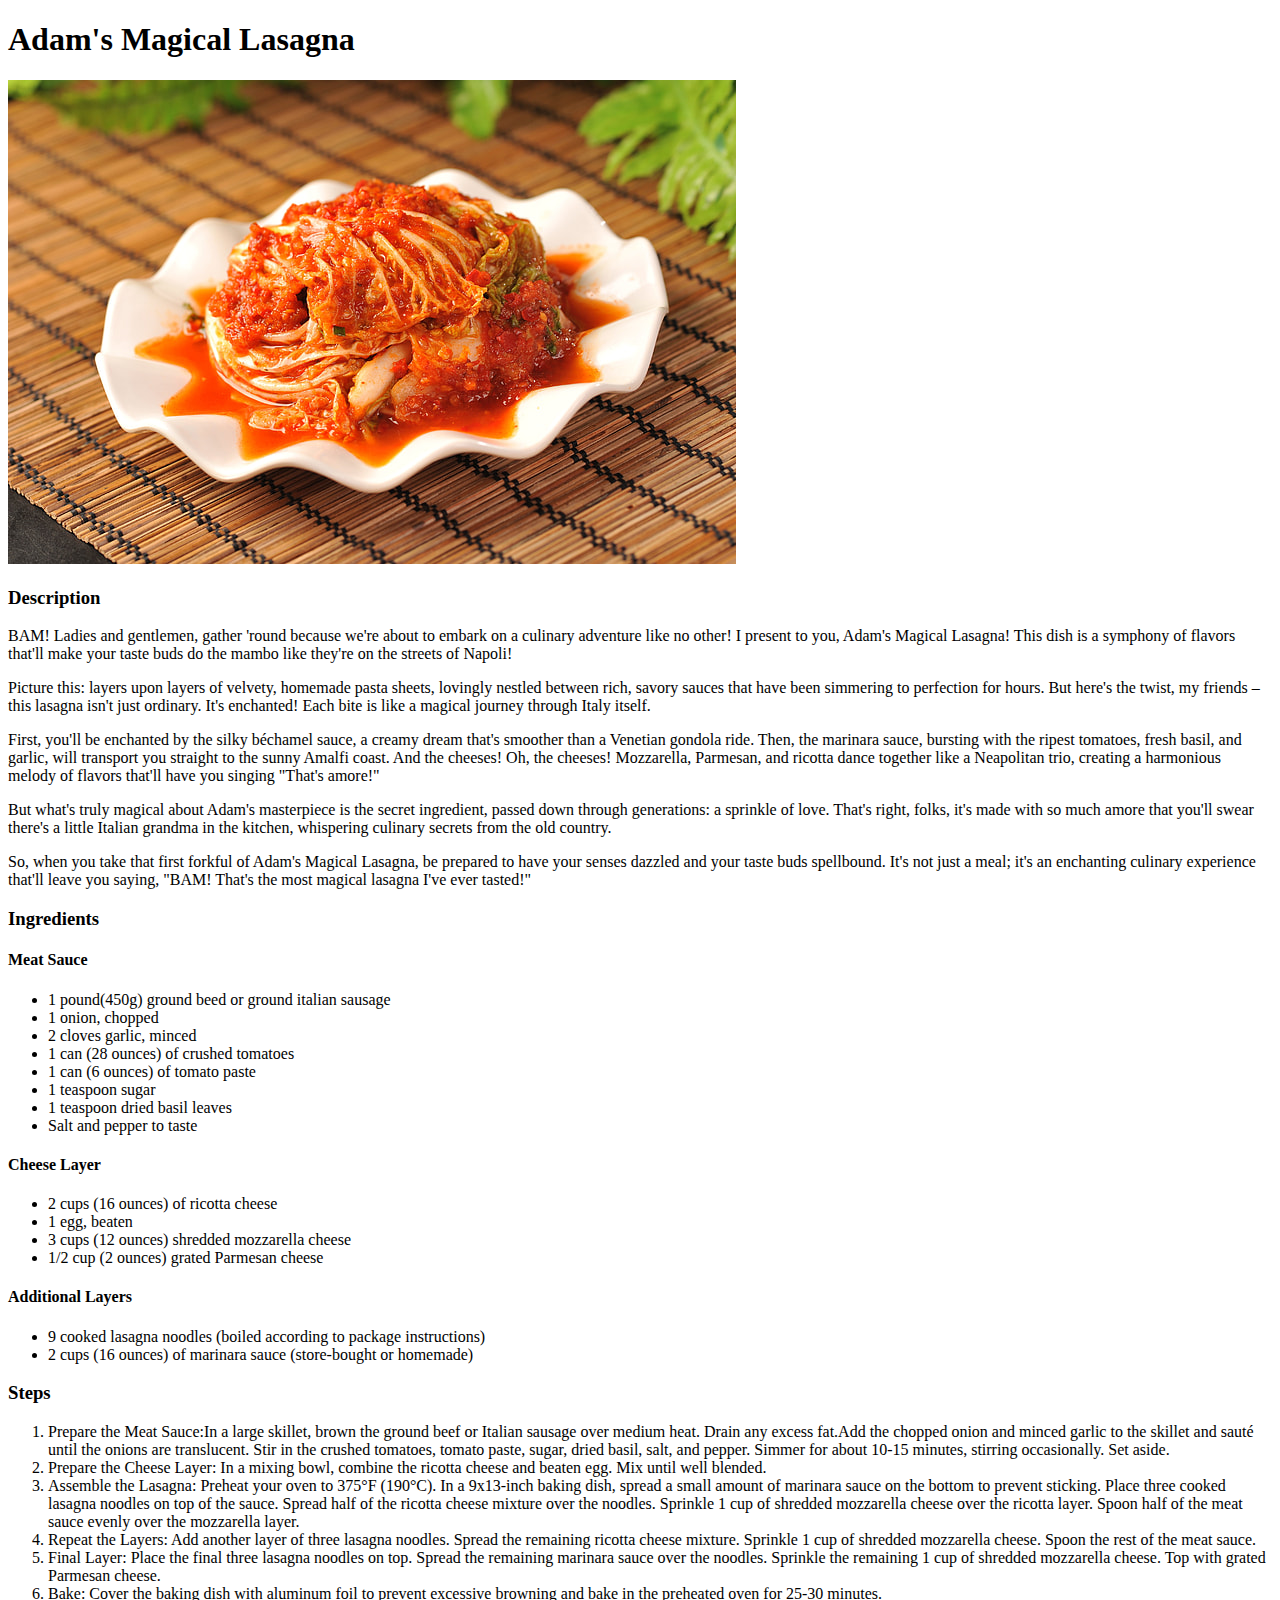
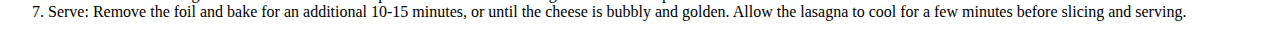
==== recipes/cookies.html @ cbd62a7b "Create content for lasagna page and structure for others" ====
<!DOCTYPE html>
<html lang="en">
  <head>
    <meta charset="UTF-8" />
    <meta name="viewport" content="width=device-width, initial-scale=1.0" />
    <title>Adam's Magical Lasagna</title>
  </head>
  <body>
    <h1>Adam's Magical Lasagna</h1>
    <img
      src="../images/lasagna.jpg"
      alt="A delicious looking, magical lasagna!"
    />
    <h3>Description</h3>
    <p>
      BAM! Ladies and gentlemen, gather 'round because we're about to embark on
      a culinary adventure like no other! I present to you, Adam's Magical
      Lasagna! This dish is a symphony of flavors that'll make your taste buds
      do the mambo like they're on the streets of Napoli!
    </p>

    <p>
      Picture this: layers upon layers of velvety, homemade pasta sheets,
      lovingly nestled between rich, savory sauces that have been simmering to
      perfection for hours. But here's the twist, my friends – this lasagna
      isn't just ordinary. It's enchanted! Each bite is like a magical journey
      through Italy itself.
    </p>

    <p>
      First, you'll be enchanted by the silky béchamel sauce, a creamy dream
      that's smoother than a Venetian gondola ride. Then, the marinara sauce,
      bursting with the ripest tomatoes, fresh basil, and garlic, will transport
      you straight to the sunny Amalfi coast. And the cheeses! Oh, the cheeses!
      Mozzarella, Parmesan, and ricotta dance together like a Neapolitan trio,
      creating a harmonious melody of flavors that'll have you singing "That's
      amore!"
    </p>

    <p>
      But what's truly magical about Adam's masterpiece is the secret
      ingredient, passed down through generations: a sprinkle of love. That's
      right, folks, it's made with so much amore that you'll swear there's a
      little Italian grandma in the kitchen, whispering culinary secrets from
      the old country.
    </p>

    <p>
      So, when you take that first forkful of Adam's Magical Lasagna, be
      prepared to have your senses dazzled and your taste buds spellbound. It's
      not just a meal; it's an enchanting culinary experience that'll leave you
      saying, "BAM! That's the most magical lasagna I've ever tasted!"
    </p>
    <h3>Ingredients</h3>
    <h4>Meat Sauce</h4>
    <ul>
      <li>1 pound(450g) ground beed or ground italian sausage</li>
      <li>1 onion, chopped</li>
      <li>2 cloves garlic, minced</li>
      <li>1 can (28 ounces) of crushed tomatoes</li>
      <li>1 can (6 ounces) of tomato paste</li>
      <li>1 teaspoon sugar</li>
      <li>1 teaspoon dried basil leaves</li>
      <li>Salt and pepper to taste</li>
    </ul>
    <h4>Cheese Layer</h4>
    <ul>
      <li>2 cups (16 ounces) of ricotta cheese</li>
      <li>1 egg, beaten</li>
      <li>3 cups (12 ounces) shredded mozzarella cheese</li>
      <li>1/2 cup (2 ounces) grated Parmesan cheese</li>
    </ul>
    <h4>Additional Layers</h4>
    <ul>
      <li>
        9 cooked lasagna noodles (boiled according to package instructions)
      </li>
      <li>2 cups (16 ounces) of marinara sauce (store-bought or homemade)</li>
    </ul>
    <h3>Steps</h3>
    <ol>
      <li>
        Prepare the Meat Sauce:In a large skillet, brown the ground beef or
        Italian sausage over medium heat. Drain any excess fat.Add the chopped
        onion and minced garlic to the skillet and sauté until the onions are
        translucent. Stir in the crushed tomatoes, tomato paste, sugar, dried
        basil, salt, and pepper. Simmer for about 10-15 minutes, stirring
        occasionally. Set aside.
      </li>
      <li>
        Prepare the Cheese Layer: In a mixing bowl, combine the ricotta cheese
        and beaten egg. Mix until well blended.
      </li>
      <li>
        Assemble the Lasagna: Preheat your oven to 375°F (190°C). In a 9x13-inch
        baking dish, spread a small amount of marinara sauce on the bottom to
        prevent sticking. Place three cooked lasagna noodles on top of the
        sauce. Spread half of the ricotta cheese mixture over the noodles.
        Sprinkle 1 cup of shredded mozzarella cheese over the ricotta layer.
        Spoon half of the meat sauce evenly over the mozzarella layer.
      </li>
      <li>
        Repeat the Layers: Add another layer of three lasagna noodles. Spread
        the remaining ricotta cheese mixture. Sprinkle 1 cup of shredded
        mozzarella cheese. Spoon the rest of the meat sauce.
      </li>
      <li>
        Final Layer: Place the final three lasagna noodles on top. Spread the
        remaining marinara sauce over the noodles. Sprinkle the remaining 1 cup
        of shredded mozzarella cheese. Top with grated Parmesan cheese.
      </li>
      <li>
        Bake: Cover the baking dish with aluminum foil to prevent excessive
        browning and bake in the preheated oven for 25-30 minutes.
      </li>
      <li>
        Serve: Remove the foil and bake for an additional 10-15 minutes, or
        until the cheese is bubbly and golden. Allow the lasagna to cool for a
        few minutes before slicing and serving.
      </li>
    </ol>
  </body>
</html>
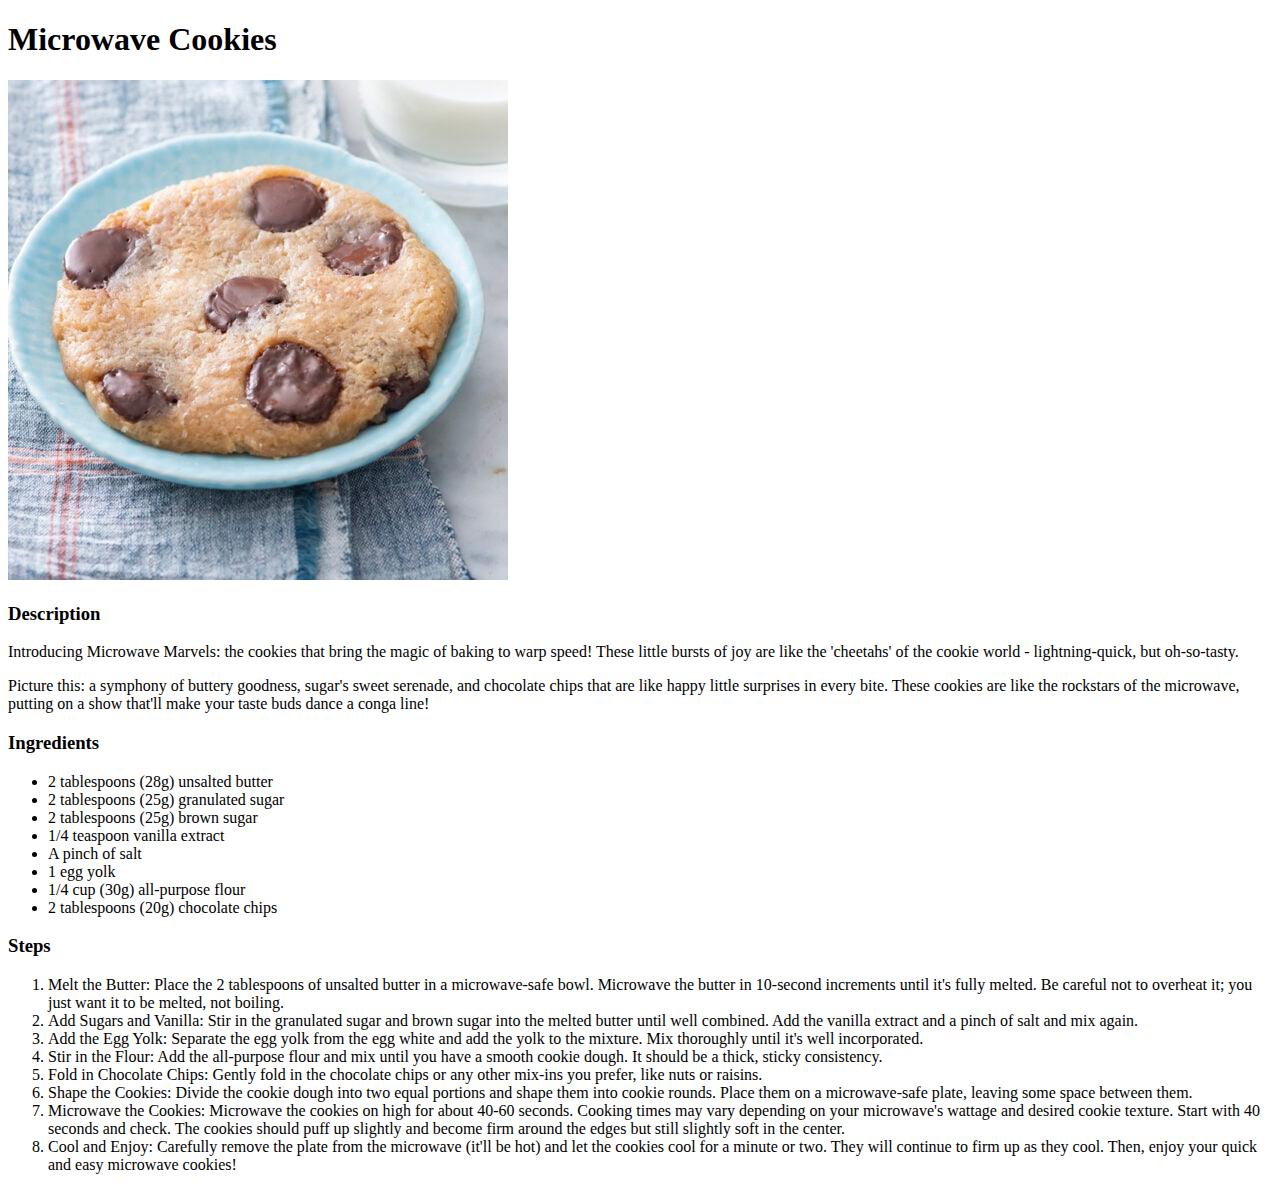
==== commit 347c18a9: "Add content for cookie and grilled cheese pages" ====
--- a/recipes/cookies.html
+++ b/recipes/cookies.html
@@ -3,120 +3,79 @@
   <head>
     <meta charset="UTF-8" />
     <meta name="viewport" content="width=device-width, initial-scale=1.0" />
-    <title>Adam's Magical Lasagna</title>
+    <title>Microwave Cookies</title>
   </head>
   <body>
-    <h1>Adam's Magical Lasagna</h1>
+    <h1>Microwave Cookies</h1>
     <img
-      src="../images/lasagna.jpg"
-      alt="A delicious looking, magical lasagna!"
+      src="../images/cookie.jpg"
+      alt="A tasty looking cookie, made quickly."
     />
     <h3>Description</h3>
     <p>
-      BAM! Ladies and gentlemen, gather 'round because we're about to embark on
-      a culinary adventure like no other! I present to you, Adam's Magical
-      Lasagna! This dish is a symphony of flavors that'll make your taste buds
-      do the mambo like they're on the streets of Napoli!
+      Introducing Microwave Marvels: the cookies that bring the magic of baking
+      to warp speed! These little bursts of joy are like the 'cheetahs' of the
+      cookie world - lightning-quick, but oh-so-tasty.
     </p>
 
     <p>
-      Picture this: layers upon layers of velvety, homemade pasta sheets,
-      lovingly nestled between rich, savory sauces that have been simmering to
-      perfection for hours. But here's the twist, my friends – this lasagna
-      isn't just ordinary. It's enchanted! Each bite is like a magical journey
-      through Italy itself.
-    </p>
-
-    <p>
-      First, you'll be enchanted by the silky béchamel sauce, a creamy dream
-      that's smoother than a Venetian gondola ride. Then, the marinara sauce,
-      bursting with the ripest tomatoes, fresh basil, and garlic, will transport
-      you straight to the sunny Amalfi coast. And the cheeses! Oh, the cheeses!
-      Mozzarella, Parmesan, and ricotta dance together like a Neapolitan trio,
-      creating a harmonious melody of flavors that'll have you singing "That's
-      amore!"
-    </p>
-
-    <p>
-      But what's truly magical about Adam's masterpiece is the secret
-      ingredient, passed down through generations: a sprinkle of love. That's
-      right, folks, it's made with so much amore that you'll swear there's a
-      little Italian grandma in the kitchen, whispering culinary secrets from
-      the old country.
-    </p>
-
-    <p>
-      So, when you take that first forkful of Adam's Magical Lasagna, be
-      prepared to have your senses dazzled and your taste buds spellbound. It's
-      not just a meal; it's an enchanting culinary experience that'll leave you
-      saying, "BAM! That's the most magical lasagna I've ever tasted!"
+      Picture this: a symphony of buttery goodness, sugar's sweet serenade, and
+      chocolate chips that are like happy little surprises in every bite. These
+      cookies are like the rockstars of the microwave, putting on a show that'll
+      make your taste buds dance a conga line!
     </p>
     <h3>Ingredients</h3>
-    <h4>Meat Sauce</h4>
     <ul>
-      <li>1 pound(450g) ground beed or ground italian sausage</li>
-      <li>1 onion, chopped</li>
-      <li>2 cloves garlic, minced</li>
-      <li>1 can (28 ounces) of crushed tomatoes</li>
-      <li>1 can (6 ounces) of tomato paste</li>
-      <li>1 teaspoon sugar</li>
-      <li>1 teaspoon dried basil leaves</li>
-      <li>Salt and pepper to taste</li>
-    </ul>
-    <h4>Cheese Layer</h4>
-    <ul>
-      <li>2 cups (16 ounces) of ricotta cheese</li>
-      <li>1 egg, beaten</li>
-      <li>3 cups (12 ounces) shredded mozzarella cheese</li>
-      <li>1/2 cup (2 ounces) grated Parmesan cheese</li>
-    </ul>
-    <h4>Additional Layers</h4>
-    <ul>
-      <li>
-        9 cooked lasagna noodles (boiled according to package instructions)
-      </li>
-      <li>2 cups (16 ounces) of marinara sauce (store-bought or homemade)</li>
+      <li>2 tablespoons (28g) unsalted butter</li>
+      <li>2 tablespoons (25g) granulated sugar</li>
+      <li>2 tablespoons (25g) brown sugar</li>
+      <li>1/4 teaspoon vanilla extract</li>
+      <li>A pinch of salt</li>
+      <li>1 egg yolk</li>
+      <li>1/4 cup (30g) all-purpose flour</li>
+      <li>2 tablespoons (20g) chocolate chips</li>
     </ul>
     <h3>Steps</h3>
     <ol>
       <li>
-        Prepare the Meat Sauce:In a large skillet, brown the ground beef or
-        Italian sausage over medium heat. Drain any excess fat.Add the chopped
-        onion and minced garlic to the skillet and sauté until the onions are
-        translucent. Stir in the crushed tomatoes, tomato paste, sugar, dried
-        basil, salt, and pepper. Simmer for about 10-15 minutes, stirring
-        occasionally. Set aside.
+        Melt the Butter: Place the 2 tablespoons of unsalted butter in a
+        microwave-safe bowl. Microwave the butter in 10-second increments until
+        it's fully melted. Be careful not to overheat it; you just want it to be
+        melted, not boiling.
       </li>
       <li>
-        Prepare the Cheese Layer: In a mixing bowl, combine the ricotta cheese
-        and beaten egg. Mix until well blended.
+        Add Sugars and Vanilla: Stir in the granulated sugar and brown sugar
+        into the melted butter until well combined. Add the vanilla extract and
+        a pinch of salt and mix again.
       </li>
       <li>
-        Assemble the Lasagna: Preheat your oven to 375°F (190°C). In a 9x13-inch
-        baking dish, spread a small amount of marinara sauce on the bottom to
-        prevent sticking. Place three cooked lasagna noodles on top of the
-        sauce. Spread half of the ricotta cheese mixture over the noodles.
-        Sprinkle 1 cup of shredded mozzarella cheese over the ricotta layer.
-        Spoon half of the meat sauce evenly over the mozzarella layer.
+        Add the Egg Yolk: Separate the egg yolk from the egg white and add the
+        yolk to the mixture. Mix thoroughly until it's well incorporated.
       </li>
       <li>
-        Repeat the Layers: Add another layer of three lasagna noodles. Spread
-        the remaining ricotta cheese mixture. Sprinkle 1 cup of shredded
-        mozzarella cheese. Spoon the rest of the meat sauce.
+        Stir in the Flour: Add the all-purpose flour and mix until you have a
+        smooth cookie dough. It should be a thick, sticky consistency.
       </li>
       <li>
-        Final Layer: Place the final three lasagna noodles on top. Spread the
-        remaining marinara sauce over the noodles. Sprinkle the remaining 1 cup
-        of shredded mozzarella cheese. Top with grated Parmesan cheese.
+        Fold in Chocolate Chips: Gently fold in the chocolate chips or any other
+        mix-ins you prefer, like nuts or raisins.
       </li>
       <li>
-        Bake: Cover the baking dish with aluminum foil to prevent excessive
-        browning and bake in the preheated oven for 25-30 minutes.
+        Shape the Cookies: Divide the cookie dough into two equal portions and
+        shape them into cookie rounds. Place them on a microwave-safe plate,
+        leaving some space between them.
       </li>
       <li>
-        Serve: Remove the foil and bake for an additional 10-15 minutes, or
-        until the cheese is bubbly and golden. Allow the lasagna to cool for a
-        few minutes before slicing and serving.
+        Microwave the Cookies: Microwave the cookies on high for about 40-60
+        seconds. Cooking times may vary depending on your microwave's wattage
+        and desired cookie texture. Start with 40 seconds and check. The cookies
+        should puff up slightly and become firm around the edges but still
+        slightly soft in the center.
+      </li>
+      <li>
+        Cool and Enjoy: Carefully remove the plate from the microwave (it'll be
+        hot) and let the cookies cool for a minute or two. They will continue to
+        firm up as they cool. Then, enjoy your quick and easy microwave cookies!
       </li>
     </ol>
   </body>
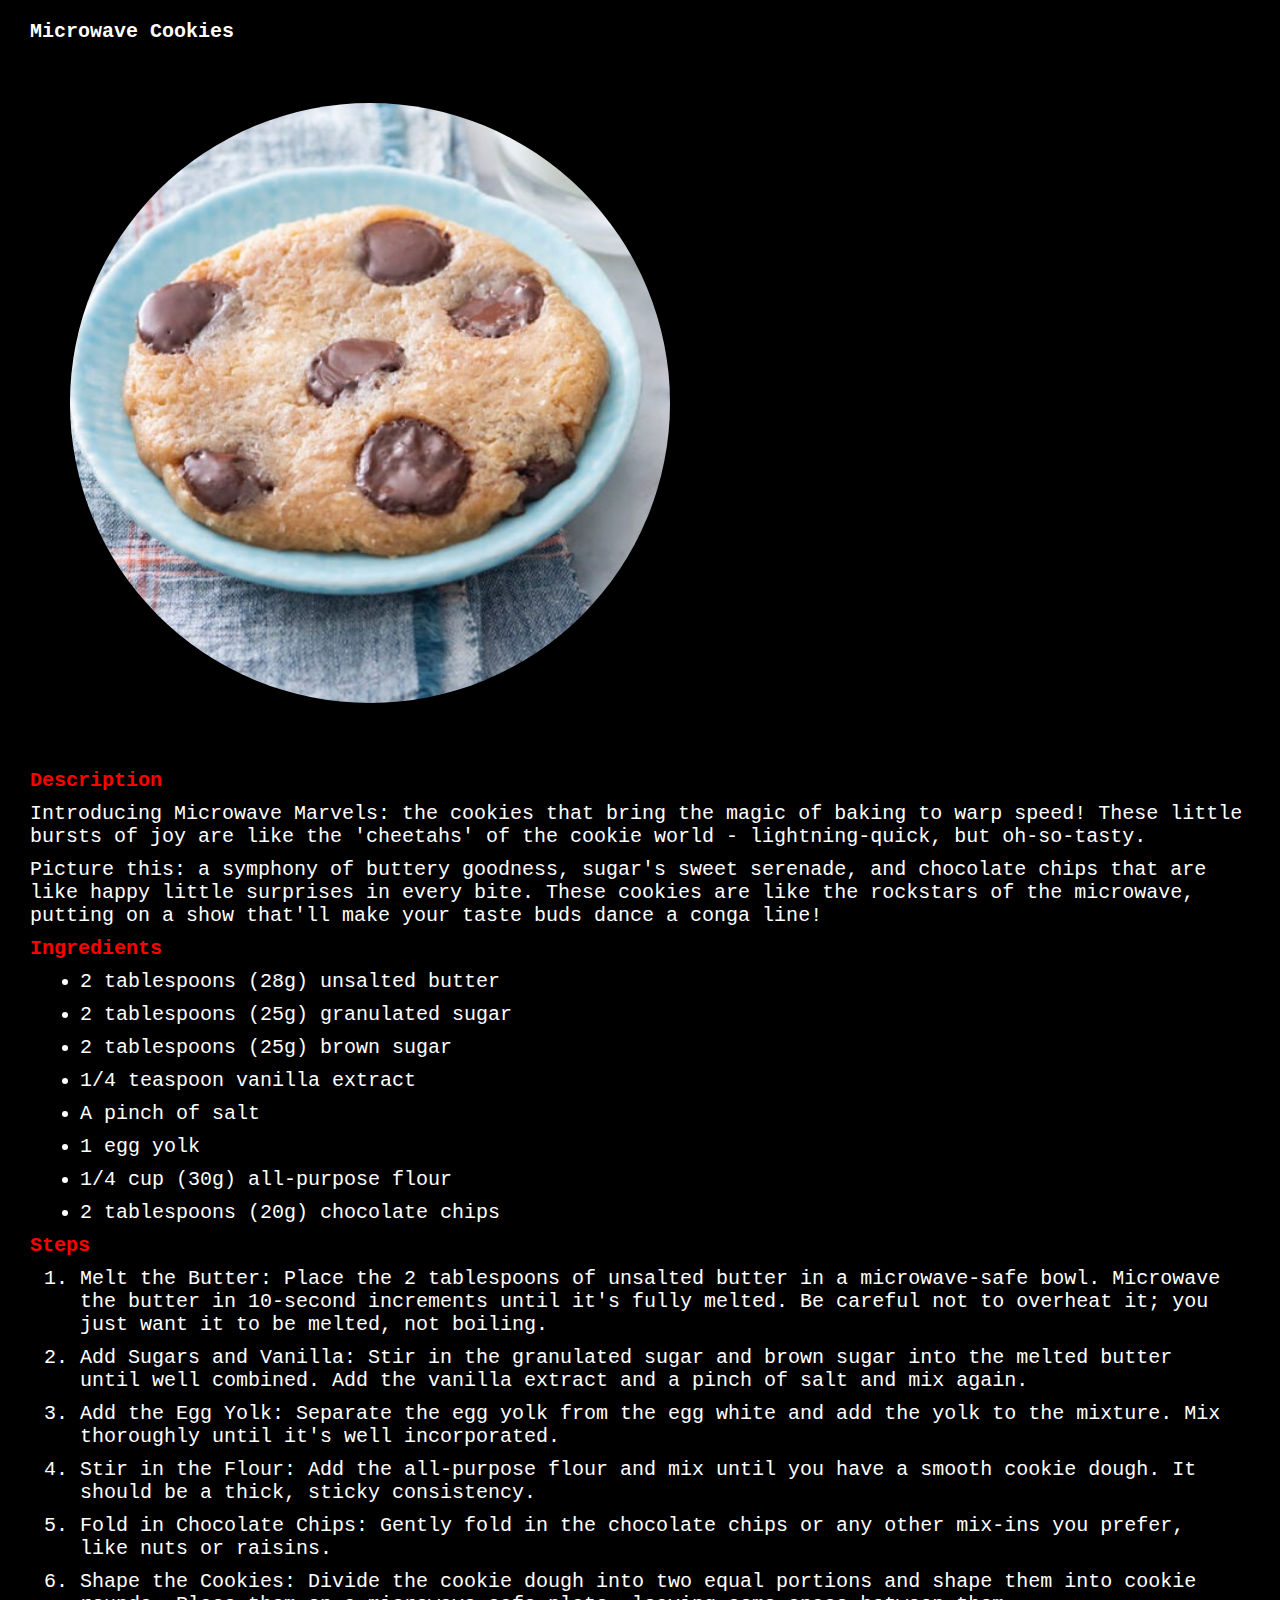
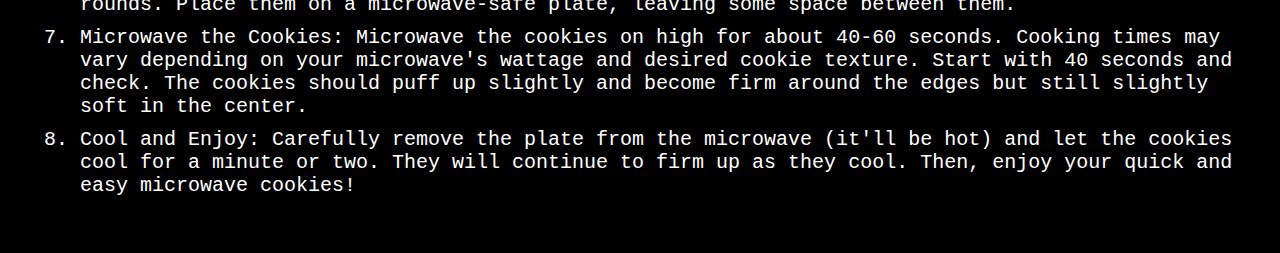
==== commit dc00e294: "Add CSS styling to pages" ====
--- a/recipes/cookies.html
+++ b/recipes/cookies.html
@@ -3,6 +3,7 @@
   <head>
     <meta charset="UTF-8" />
     <meta name="viewport" content="width=device-width, initial-scale=1.0" />
+    <link rel="stylesheet" href="../style.css" />
     <title>Microwave Cookies</title>
   </head>
   <body>
--- a/style.css
+++ b/style.css
@@ -0,0 +1,43 @@
+* {
+    background: black;
+    color: white;
+    margin: 10px;
+    font-size: 20px;
+    font-family: monospace;
+}
+
+img {
+    border-radius: 90%;
+    margin: 50px;
+    width: 600px;
+    height: auto;
+}
+
+h3 {
+    color: red
+}
+
+h4 {
+    color: green
+}
+
+li{
+    color: white;
+}
+
+.recipe {
+    font-size: 30px;
+    color: white;
+    text-decoration: none;
+    list-style: none;
+}
+
+a:hover {
+    color: red
+}
+
+.title {
+    font-size: 40px;
+    font-weight: 100;
+    padding-bottom: 50px;
+}